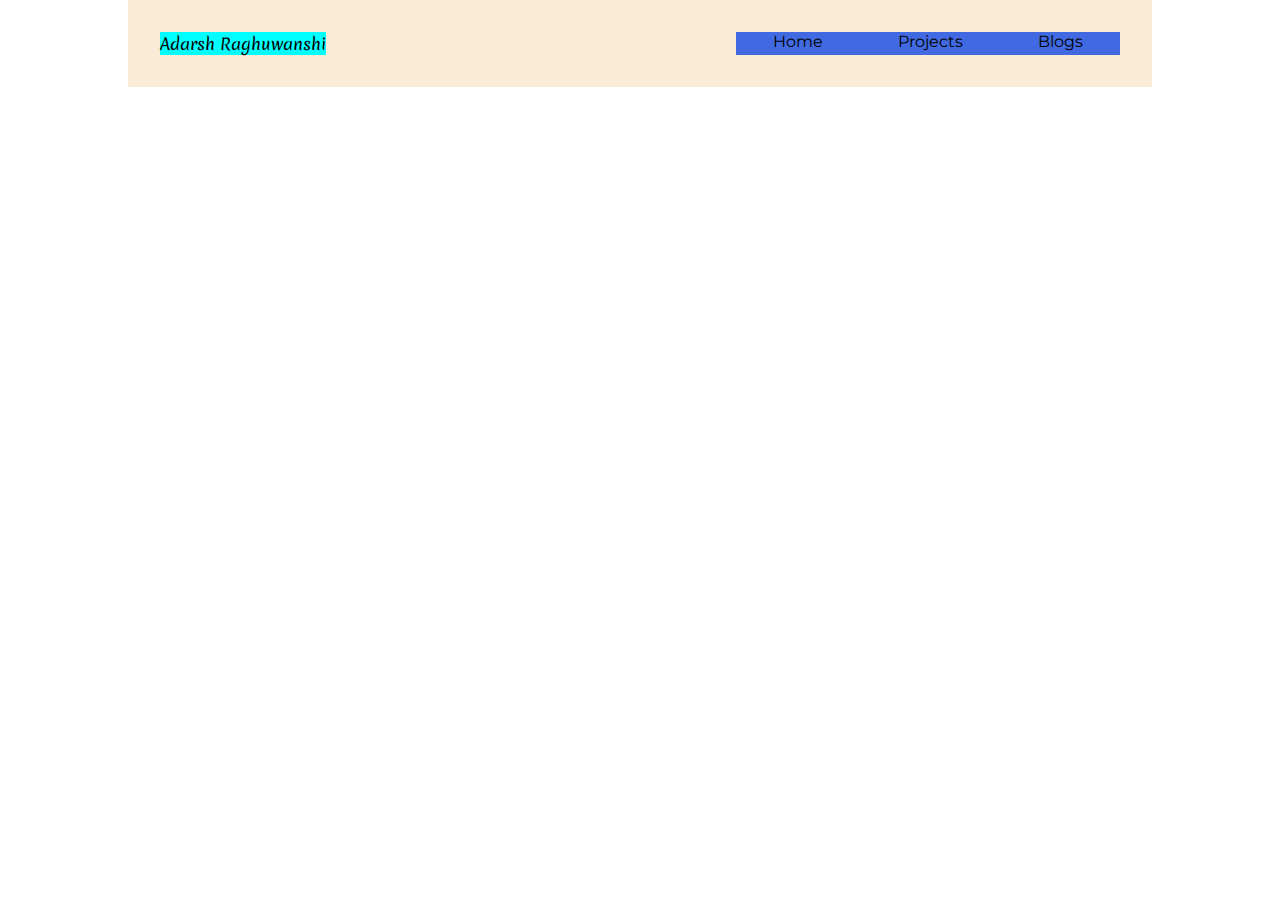
==== index.html @ baa6a706 "." ====
<!DOCTYPE html>
<html lang="en">
<head>
    <meta charset="UTF-8">
    <meta name="viewport" content="width=device-width, initial-scale=1.0">
    <link rel="stylesheet" href="style.css" />
    <title>Home | Adarsh Raghuwanshi</title>
</head>
<body>
    <nav>
        <div>Adarsh Raghuwanshi</div>
        <ul>
            <li>Home</li>
            <li>Projects</li>
            <li>Blogs</li>
        </ul>
    </nav>
</body>
</html>
---- style.css ----
@import url('https://fonts.googleapis.com/css2?family=Montserrat:wght@600&family=Merienda:wght@500&display=swap');


*{
    margin: 0%;
    padding: 0%;
    box-sizing: border-box;
}

:root {
    --primary-color: #80C7B9;
    --off-white: #f3f4f6;
    --dark-gray: #6b7280;
}

body{
    font-family: 'Montserrat', sans-serif;
}

nav{
    background-color: antiquewhite;
    display: flex;
    justify-content: space-between;
    width: 80%;
    margin: auto;
    padding: 2rem;
}

nav div{
    font-family: 'Merienda', cursive;
    background-color: aqua;
    display: flex;
    align-items: center;
}

nav ul{
    background-color: royalblue;
    list-style: none;
    display: flex;
    width: 40%;
    justify-content: space-around;
}
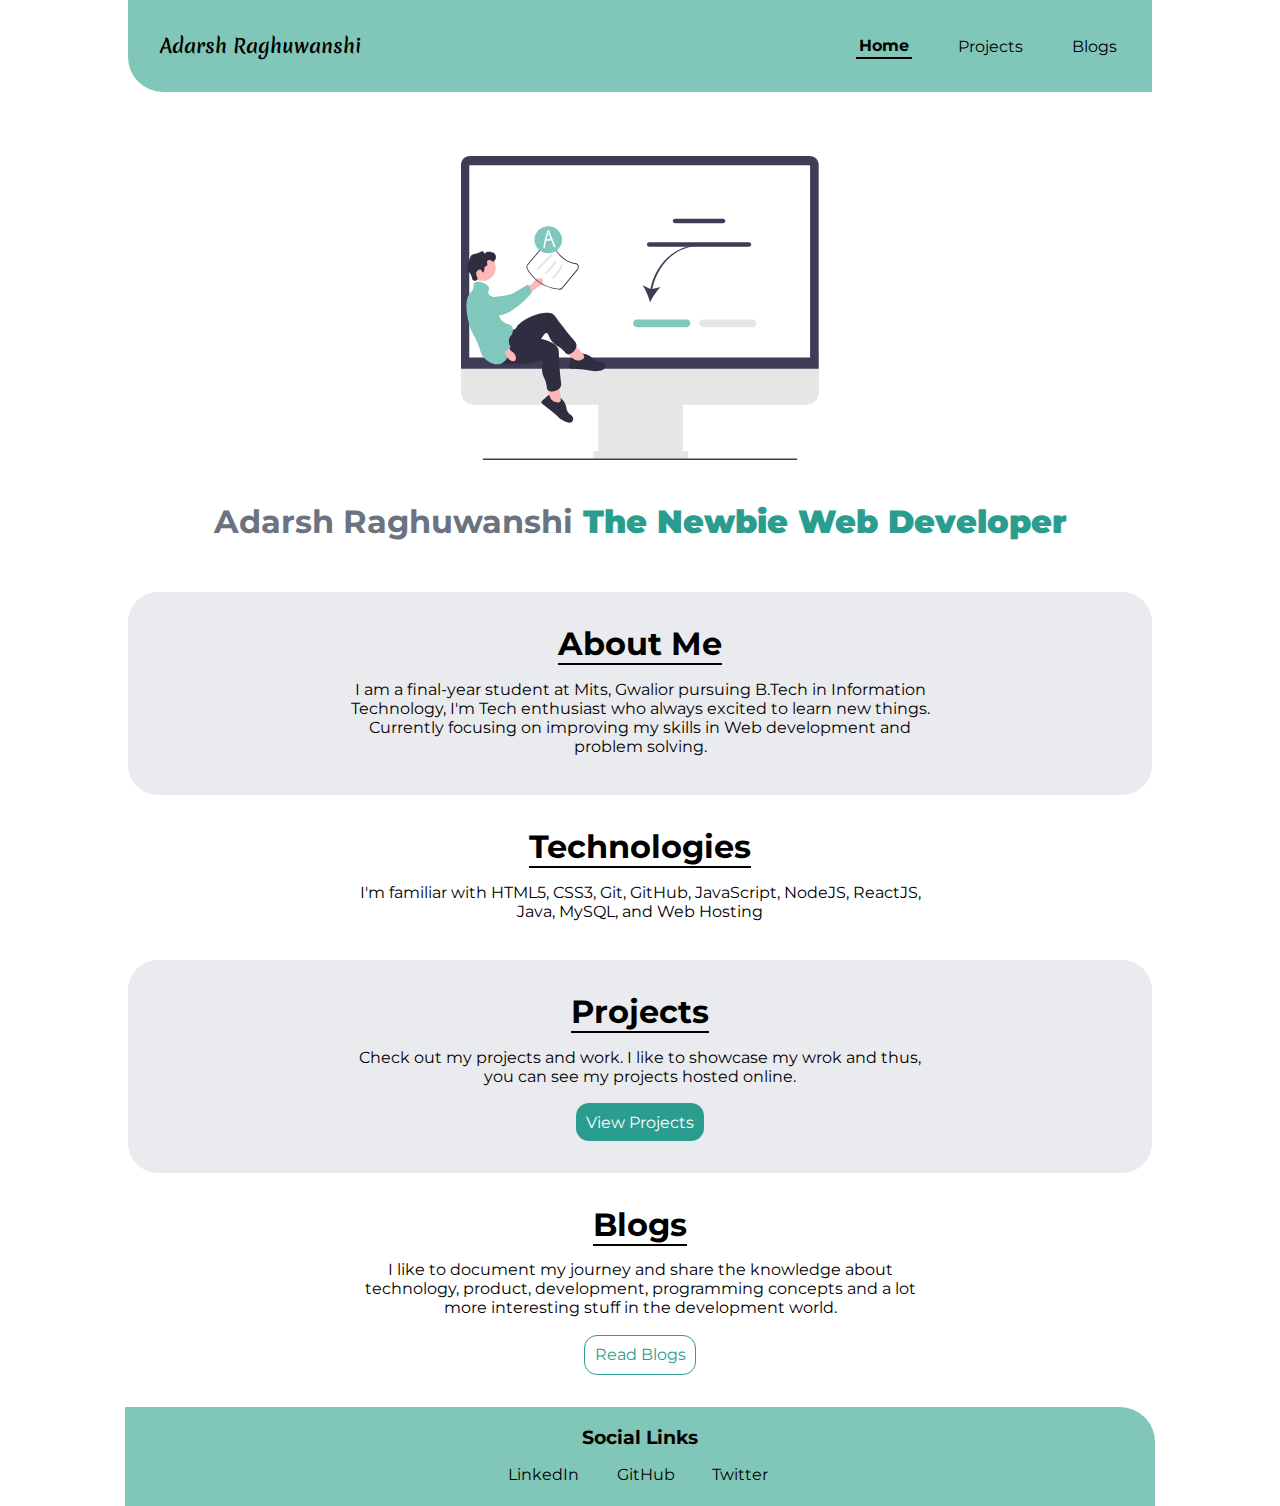
==== commit 23945870: "initial commit" ====
--- a/index.html
+++ b/index.html
@@ -8,12 +8,46 @@
 </head>
 <body>
     <nav>
-        <div>Adarsh Raghuwanshi</div>
+        <div><a href="/">Adarsh Raghuwanshi</a></div>
         <ul>
-            <li>Home</li>
-            <li>Projects</li>
-            <li>Blogs</li>
+            <li style="border-bottom:2px solid; font-weight: bold;"><a href="/">Home</a></li>
+            <li><a href="/projects.html">Projects</a></li>
+            <li><a href="/blogs.html">Blogs</a></li>
         </ul>
     </nav>
+    <header>
+        <img src="images/hero.svg" />
+        <h1 class="heading">Adarsh Raghuwanshi<span> The Newbie Web Developer</span></h1>
+    </header>
+
+    <section class="off-white">
+        <h1>About Me</h1>
+        <p>I am a final-year student at Mits, Gwalior pursuing B.Tech in Information Technology, I'm Tech enthusiast who always excited to
+        learn new things. Currently focusing on improving my skills in Web development and problem solving.</p>
+    </section>
+    <section>
+        <h1>Technologies</h1>
+        <p>I'm familiar with HTML5, CSS3, Git, GitHub, JavaScript, NodeJS, ReactJS, Java, MySQL, and Web Hosting</p>
+    </section>
+    <section class="off-white">
+        <h1>Projects</h1>
+        <p>Check out my projects and work. I like to showcase my wrok and thus, you can see my projects hosted online.</p>
+        <a href="/projects.html" class="colored-btn">View Projects</a>
+    </section>
+    <section>
+        <h1>Blogs</h1>
+        <p>I like to document my journey and share the knowledge 
+        about technology, product, development, programming concepts and a lot more interesting stuff in the development world.</p>
+        <a href="/blogs.html" class="white-btn colored-btn">Read Blogs</a>
+    </section>
+
+    <footer>
+        <h3>Social Links</h3>
+        <ul>
+            <li><a href="https://www.linkedin.com/in/adarsh-raghuwanshi/" target="_blank">LinkedIn</a></li>
+            <li><a href="https://github.com/Adarsh-Raghuwanshi" target="_blank">GitHub</a></li>
+            <li><a href="https://twitter.com/Adarshraghu184" target="_blank">Twitter</a></li>
+        </ul>
+    </footer>
 </body>
 </html>--- a/style.css
+++ b/style.css
@@ -1,5 +1,4 @@
-@import url('https://fonts.googleapis.com/css2?family=Montserrat:wght@600&family=Merienda:wght@500&display=swap');
-
+@import url('https://fonts.googleapis.com/css2?family=Montserrat:wght@500;700&family=Merienda:wght@500&display=swap');
 
 *{
     margin: 0%;
@@ -9,18 +8,25 @@
 
 :root {
     --primary-color: #80C7B9;
-    --off-white: #f3f4f6;
+    --off-white: #eaebee;
     --dark-gray: #6b7280;
+    --headings: #2A9D8F;
 }
 
 body{
     font-family: 'Montserrat', sans-serif;
 }
 
+a{
+    text-decoration: none;
+    color: black;
+}
+
 nav{
-    background-color: antiquewhite;
+    background-color: var(--primary-color);
     display: flex;
     justify-content: space-between;
+    border-bottom-left-radius: 35px;
     width: 80%;
     margin: auto;
     padding: 2rem;
@@ -28,15 +34,141 @@
 
 nav div{
     font-family: 'Merienda', cursive;
-    background-color: aqua;
     display: flex;
+    align-items: center;
+    font-size: 1.2rem;
+    font-weight:600;
+    cursor: pointer;
+}
+
+nav div:hover{
+    transform: scale(1.02);
+}
+
+ul{
+    list-style: none;
+    display: flex;
+    align-items: center;
+    width: 30%;
+    margin-right: 2%;
+}
+
+li{
+    margin-left: 15%;
+    cursor: pointer;
+    padding: 1%;
+}
+
+li a:hover{
+    color: brown;
+}
+
+header{
+    text-align: center;
+    margin: 5% 0% 4% 0%;
+}
+
+header img{
+    width: 28%;
+    margin-bottom: 3%;
+}
+
+.heading{
+    font-size: 2rem;
+    font-weight: bolder;
+    color: var(--dark-gray);
+}
+
+header span{
+    font-size: 2rem;
+    font-weight: bolder;
+    color: var(--headings);
+}
+
+section{
+    width: 80%;
+    margin: auto;
+    text-align: center;
+    padding: 2rem;
+    border-radius: 30px;
+    display: flex;
+    flex-direction: column;
     align-items: center;
 }
 
-nav ul{
-    background-color: royalblue;
-    list-style: none;
+section h1{
+    width: auto;
+    border-bottom: 2px solid;
+}
+
+section small{
+    margin-top: 1.5%;
+}
+
+section p{
+    display: inline-block;
+    margin: 1.5% 0% 0.8% 0%;
+    max-width: 62%;
+}
+
+section div{
     display: flex;
-    width: 40%;
     justify-content: space-around;
-}+    width: 25%;
+    margin-top: 1%;
+}
+
+.project-btn{
+    padding: 3%;
+    color: white;
+    border-radius: 13px;
+    background-color: var(--headings);
+}
+
+.project-btn:hover{
+    transform: scale(1.02);
+}
+
+.colored-btn{
+    margin-top: 1%;
+    padding: 1%;
+    font-size: 1rem;
+    color: white;
+    border: none;
+    border-radius: 13px;
+    background-color: var(--headings);
+}
+
+.colored-btn:hover{
+    transform: scale(1.02);
+}
+
+.white-btn{
+    background-color: white;
+    color: var(--headings);
+    border: 1px solid var(--headings);
+}
+
+footer{
+    margin: auto;
+    background-color: var(--primary-color);
+    display: flex;
+    flex-direction: column;
+    align-items: center;
+    padding: 1.5%;
+    border-top-right-radius: 35px;
+    width: 80.5%;
+}
+
+footer li{
+    margin:auto;
+    margin-left: 8%;
+}
+
+h3{
+    margin-bottom: 1.3%;
+}
+
+.off-white{
+    background-color: var(--off-white);
+}
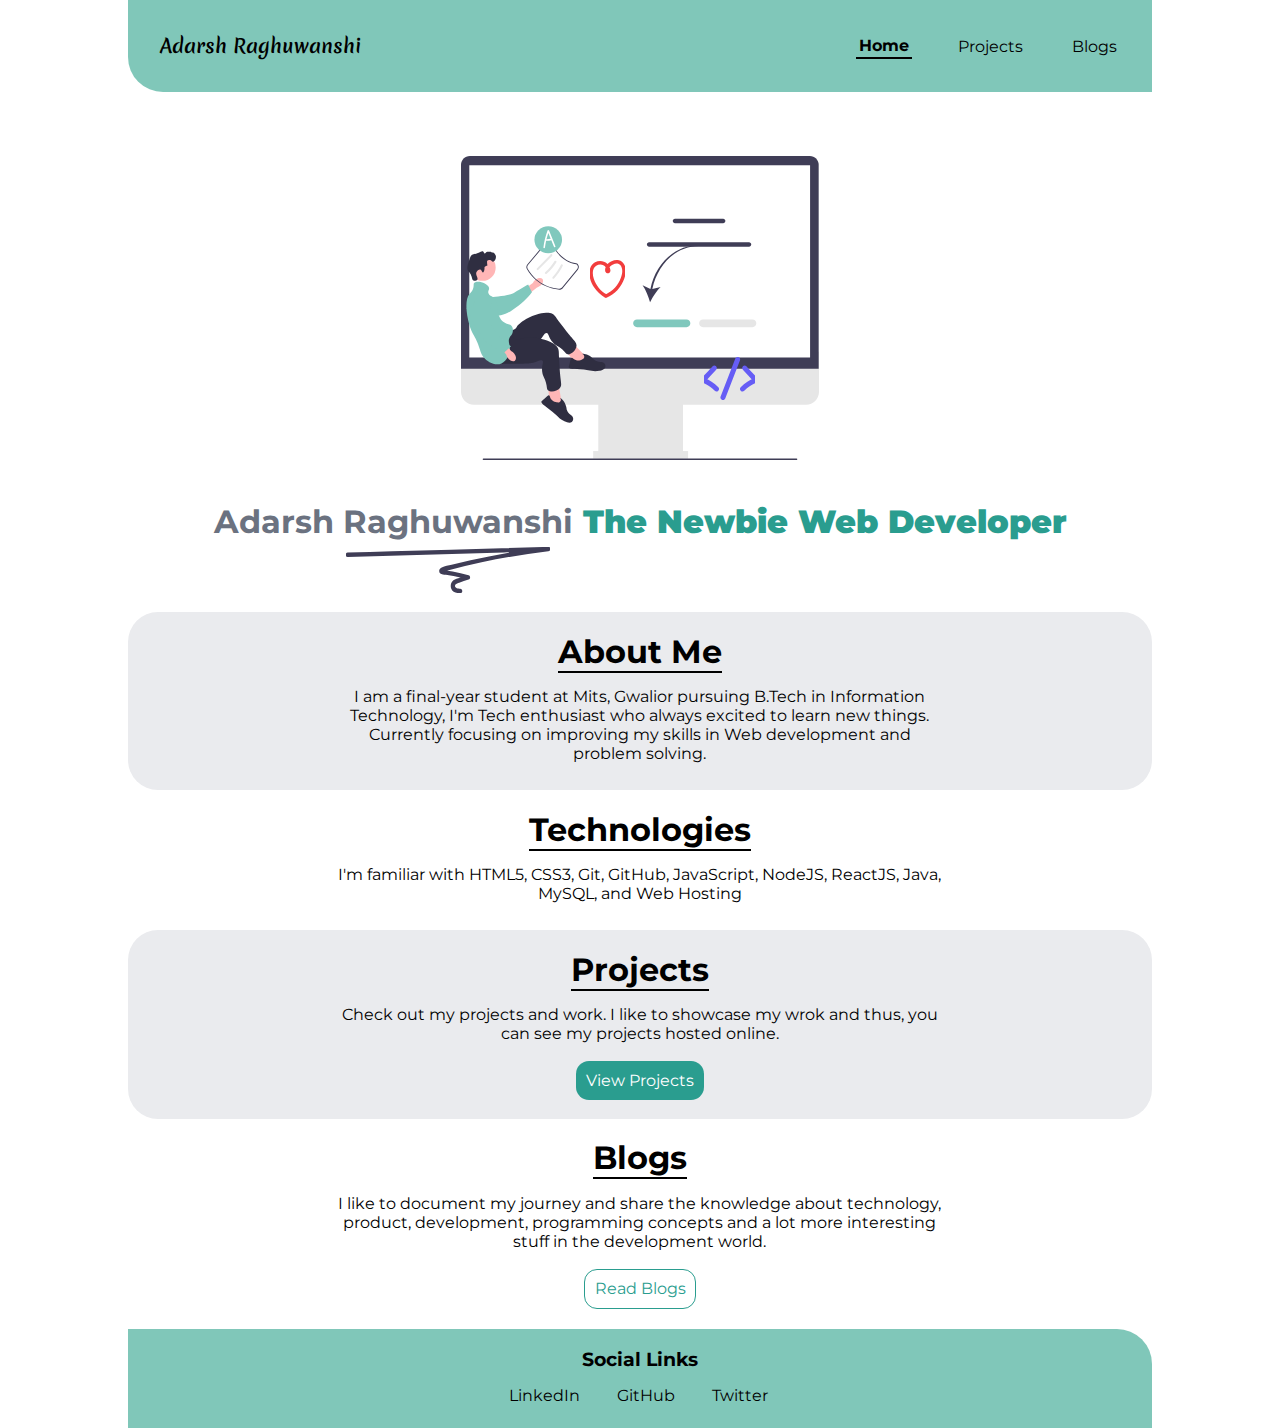
==== commit 54767082: "Added animation" ====
--- a/index.html
+++ b/index.html
@@ -18,6 +18,7 @@
     <header>
         <img src="images/hero.svg" />
         <h1 class="heading">Adarsh Raghuwanshi<span> The Newbie Web Developer</span></h1>
+        <img src="images/underline.svg" class="underline"/>
     </header>
 
     <section class="off-white">
--- a/style.css
+++ b/style.css
@@ -22,6 +22,64 @@
     color: black;
 }
 
+nav::before{
+    content: "";
+    background-image: url("images/heart.svg");
+    z-index: 55558;
+    position: absolute;
+    top: 27%;
+    left: 45.5%;
+    width: 4%;
+    height: 8%;
+    transform: scale(0.7);
+    background-repeat: no-repeat;
+    background-position: center;
+    animation: pulse 1.2s infinite;
+}
+
+header::before{
+    content: "";
+    background-image: url("images/code.svg");
+    z-index: 55555;
+    position: absolute;
+    top: 38%;
+    left: 55%;
+    width: 4%;
+    height: 8%;
+    background-repeat: no-repeat;
+    background-position: center;
+    animation: jumpCode 1.5s infinite;
+}
+
+@keyframes pulse{
+    50%{transform: scale(0.8);}
+    100%{transform: scale(0.7);}
+}
+
+@keyframes jumpCode{
+    0% {
+        transform: translateY(0) scale3d(.96,.96,1) rotate(4deg);
+    }
+    20% {
+        transform: translateY(8px) scale3d(1.1,1.1,1) rotate(4deg);
+    }
+    30% {
+        transform: translateY(5px) scale3d(.98,.98,1) rotate(4deg);
+    }
+    40% {
+        transform: translateY(6.2px) scale3d(1.05,1.05,1) rotate(4deg);
+    }
+    60% {
+        transform: translateY(6px) scale3d(1.01,1.01,1) rotate(4deg);
+    }
+    80% {
+        transform: translateY(6px) scaleX(1) rotate(4deg);
+    }
+    100% {
+        transform: translateY(0) scale3d(.96,.96,1) rotate(4deg);
+    }
+}
+
 nav{
     background-color: var(--primary-color);
     display: flex;
@@ -65,12 +123,18 @@
 
 header{
     text-align: center;
-    margin: 5% 0% 4% 0%;
-}
-
-header img{
+    margin: 5% 0% 0.7% 0%;
+}
+
+img:first-child{
     width: 28%;
     margin-bottom: 3%;
+}
+
+.underline{
+    margin-right: 30%;
+    width: 20%;
+    transform: scale(0.8);
 }
 
 .heading{
@@ -89,7 +153,7 @@
     width: 80%;
     margin: auto;
     text-align: center;
-    padding: 2rem;
+    padding: 1.2rem;
     border-radius: 30px;
     display: flex;
     flex-direction: column;
@@ -157,7 +221,7 @@
     align-items: center;
     padding: 1.5%;
     border-top-right-radius: 35px;
-    width: 80.5%;
+    width: 80%;
 }
 
 footer li{
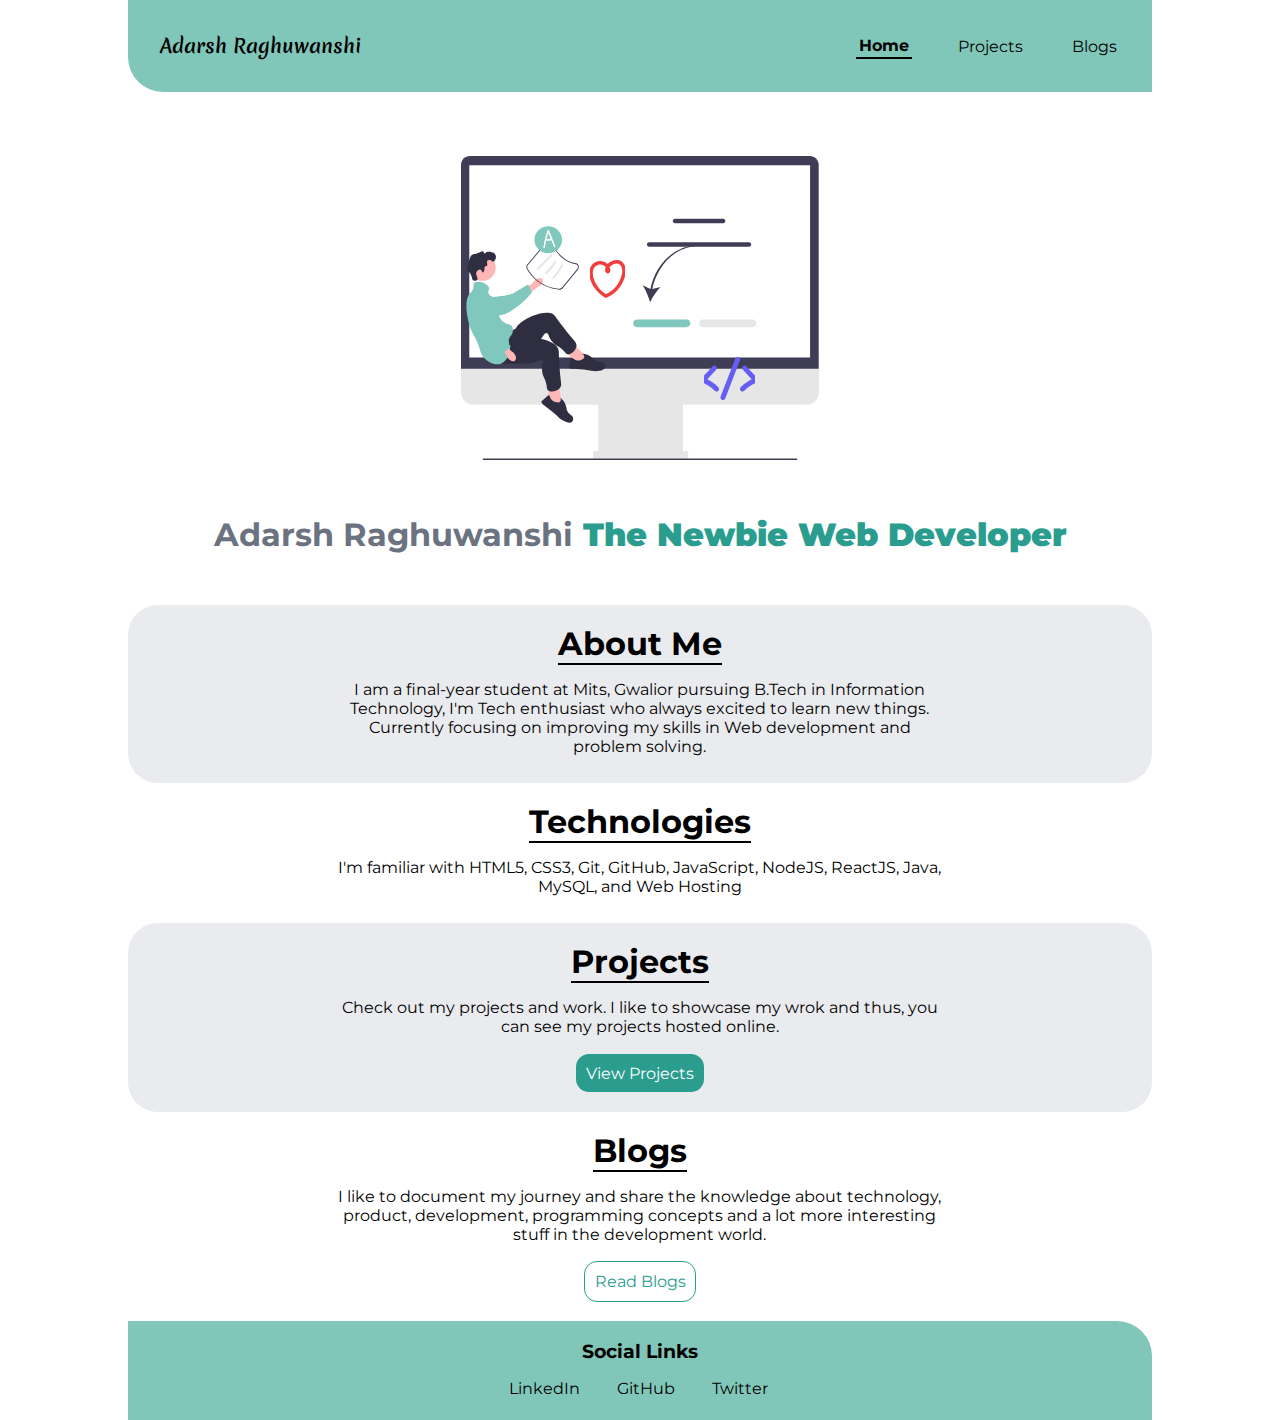
==== commit 28a47a92: "add more pojects" ====
--- a/index.html
+++ b/index.html
@@ -7,7 +7,7 @@
     <title>Home | Adarsh Raghuwanshi</title>
 </head>
 <body>
-    <nav>
+    <nav id="nav">
         <div><a href="/">Adarsh Raghuwanshi</a></div>
         <ul>
             <li style="border-bottom:2px solid; font-weight: bold;"><a href="/">Home</a></li>
@@ -15,10 +15,9 @@
             <li><a href="/blogs.html">Blogs</a></li>
         </ul>
     </nav>
-    <header>
+    <header id="header">
         <img src="images/hero.svg" />
         <h1 class="heading">Adarsh Raghuwanshi<span> The Newbie Web Developer</span></h1>
-        <img src="images/underline.svg" class="underline"/>
     </header>
 
     <section class="off-white">
--- a/style.css
+++ b/style.css
@@ -22,7 +22,7 @@
     color: black;
 }
 
-nav::before{
+#nav::before{
     content: "";
     background-image: url("images/heart.svg");
     z-index: 55558;
@@ -37,7 +37,7 @@
     animation: pulse 1.2s infinite;
 }
 
-header::before{
+#header::before{
     content: "";
     background-image: url("images/code.svg");
     z-index: 55555;
@@ -123,18 +123,12 @@
 
 header{
     text-align: center;
-    margin: 5% 0% 0.7% 0%;
+    margin: 5% 0% 4% 0%;
 }
 
 img:first-child{
     width: 28%;
-    margin-bottom: 3%;
-}
-
-.underline{
-    margin-right: 30%;
-    width: 20%;
-    transform: scale(0.8);
+    margin-bottom: 4%;
 }
 
 .heading{
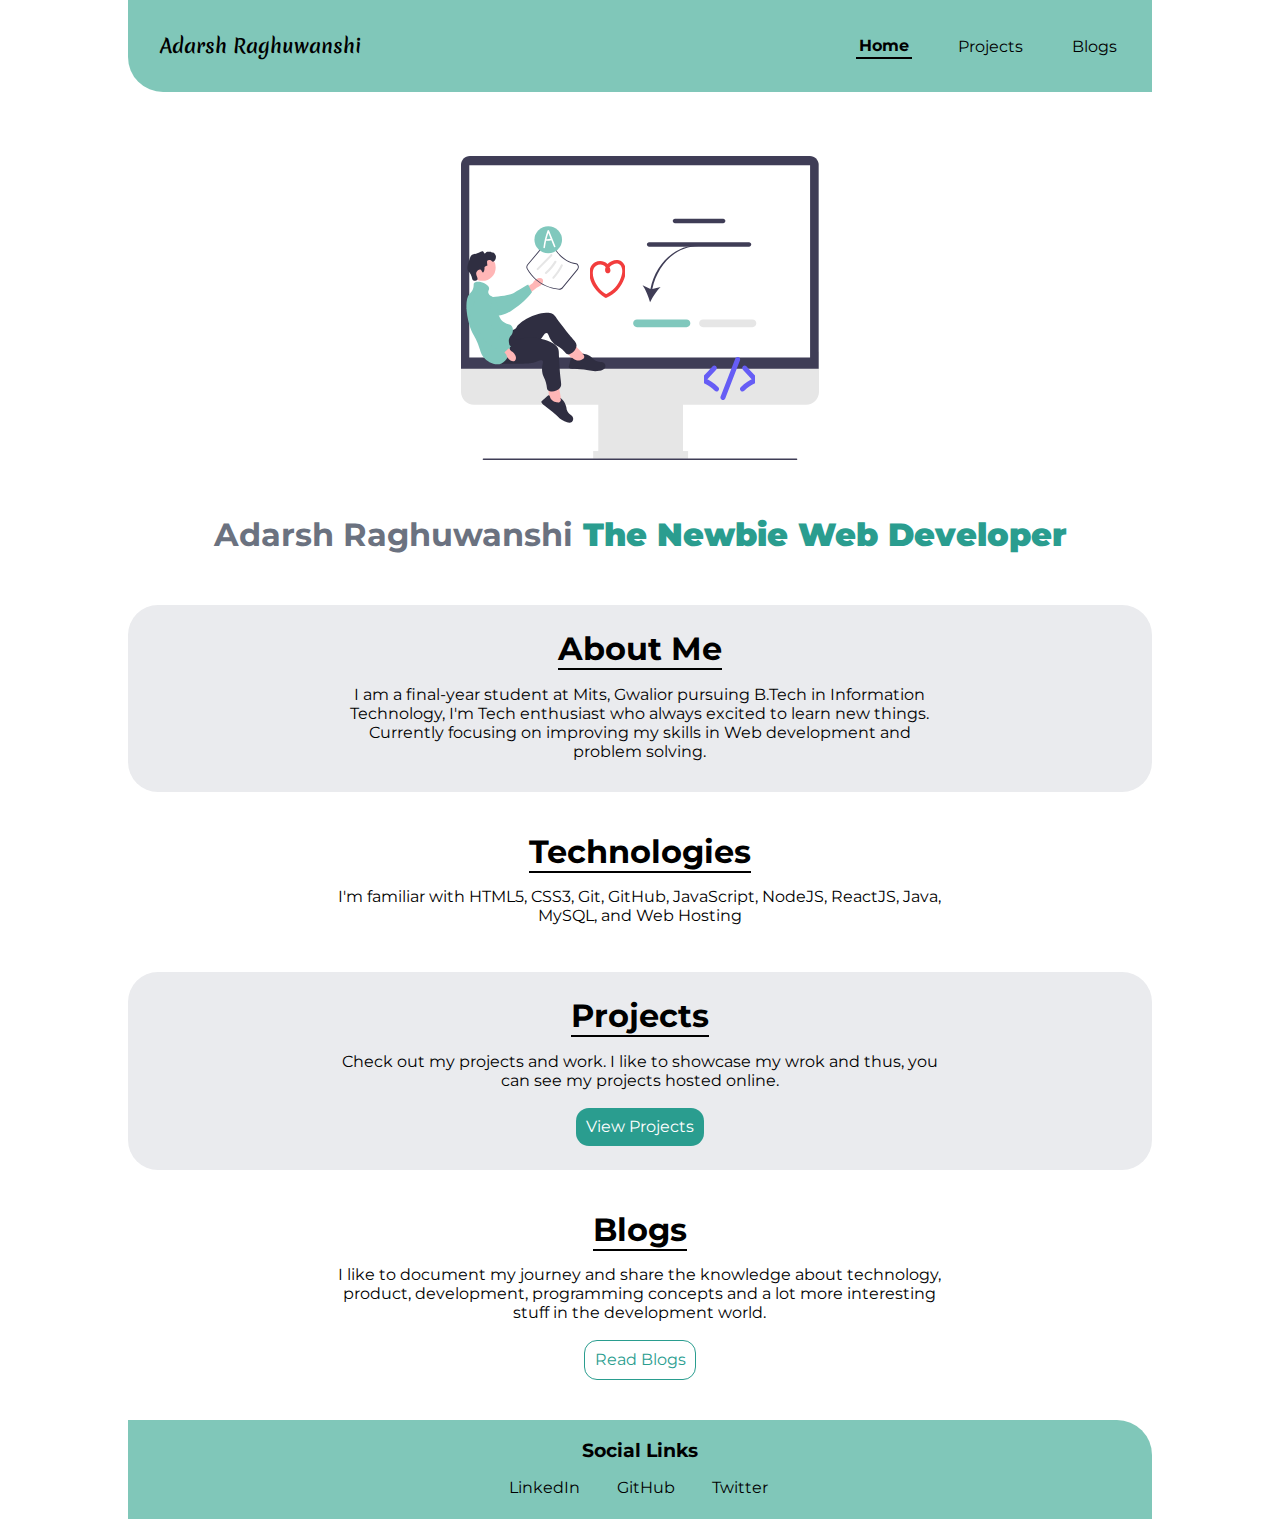
==== commit 1214f2f2: "add media query" ====
--- a/index.html
+++ b/index.html
@@ -4,6 +4,7 @@
     <meta charset="UTF-8">
     <meta name="viewport" content="width=device-width, initial-scale=1.0">
     <link rel="stylesheet" href="style.css" />
+    <link rel="stylesheet" media="(max-width: 768px)" href="media.css"/>
     <title>Home | Adarsh Raghuwanshi</title>
 </head>
 <body>
--- a/style.css
+++ b/style.css
@@ -146,8 +146,9 @@
 section{
     width: 80%;
     margin: auto;
+    margin-bottom: 1.2%;
     text-align: center;
-    padding: 1.2rem;
+    padding: 1.5rem;
     border-radius: 30px;
     display: flex;
     flex-direction: column;
@@ -229,4 +230,4 @@
 
 .off-white{
     background-color: var(--off-white);
-}
+}--- a/media.css
+++ b/media.css
@@ -0,0 +1,60 @@
+#header::before{
+    background-image: none;
+}
+#nav::before{
+    background-image: none;
+}
+nav{
+    width: 100%;
+    padding: 1rem;
+    display: block;
+    border-bottom-right-radius: 35px;
+}
+nav a{
+    margin: auto;
+}
+ul{
+    width: 100%;
+    margin-top: 1rem;
+}
+header{
+    margin: 8% 0% 6% 0%;
+}
+img:first-child{
+    width: 60%;
+    margin-bottom: 6%;
+}
+section{
+    width: 95%;
+    padding: 1.2rem 1rem 1.2rem 1rem;
+}
+section p{
+    max-width: 100%;
+    margin: 3.5% 0% 0% 0%;
+}
+footer{
+    width: 100%;
+    border-top-left-radius: 35px;
+}
+h3{
+    margin-top: 2.5%;
+    margin-bottom: 0%;
+}
+.colored-btn{
+    margin-top: 5%;
+    padding: 2%;
+    width: 40%;
+}
+
+section{
+    margin-bottom: 5%;
+}
+
+section small{
+    margin-top: 4%;
+}
+
+section div{
+    margin-top: 5%;
+    width: 80%;
+}
